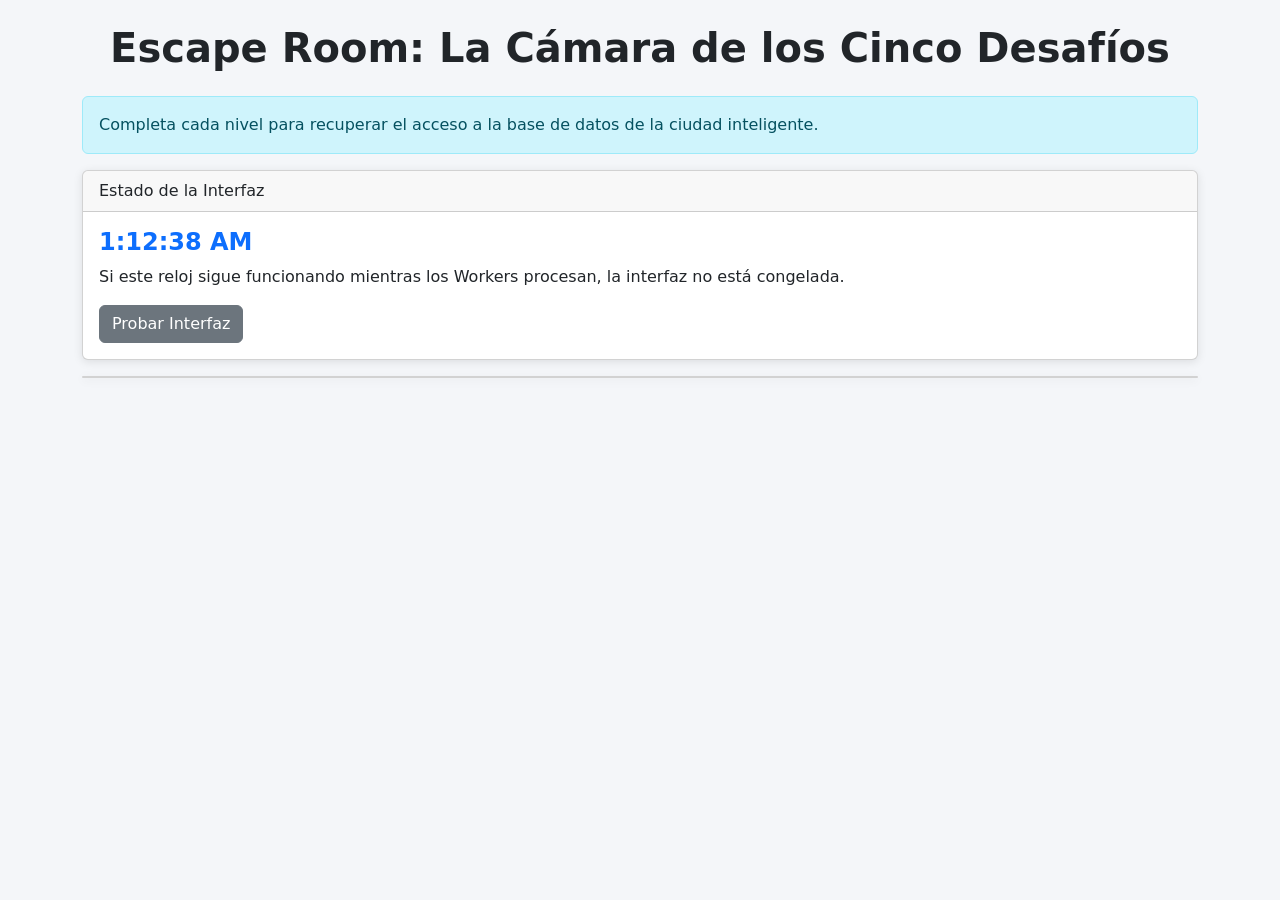
==== index.html @ c97b9e69 "Base inicial del proyecto Escape Room Grupo 9" ====
<!DOCTYPE html>

<html lang="es">
<head>
    <meta charset="UTF-8">
    <meta name="viewport" content="width=device-width, initial-scale=1.0">
    <title>Escape Room - La Cámara de los Cinco Desafíos</title>

<link href="https://cdn.jsdelivr.net/npm/bootstrap@5.3.3/dist/css/bootstrap.min.css" rel="stylesheet">
<link rel="stylesheet" href="https://cdn.jsdelivr.net/npm/bootstrap-icons@1.11.3/font/bootstrap-icons.min.css">

<link rel="stylesheet" href="css/styles.css">

</head>
<body>
    

<div class="container mt-4">

<h1 class="text-center mb-4">
    Escape Room: La Cámara de los Cinco Desafíos
</h1>

<div class="alert alert-info">
    Completa cada nivel para recuperar el acceso a la base de datos de la ciudad inteligente.
</div>
<div id="contenedorAlertas"></div>
<!-- Reloj para demostrar que la interfaz sigue activa -->

<div class="card mt-2 mb-3">

    <div class="card-header">
        Estado de la Interfaz
    </div>

    <div class="card-body">

        <h4 id="reloj"></h4>

        <p>
            Si este reloj sigue funcionando mientras los Workers procesan,
            la interfaz no está congelada.
        </p>

        <button
            class="btn btn-secondary"
            onclick="alert('La interfaz sigue funcionando')">
            Probar Interfaz
        </button>

    </div>

</div>
<!-- NIVEL 1 -->

<div id="nivel1" class="card mb-4 nivel activo">
    

</div>

<!-- NIVEL 2 -->

<div id="nivel2" class="card mb-4 nivel">

    

</div>

<!-- NIVEL 3 -->

<div id="nivel3" class="card mb-4 nivel">

    

</div>

<!-- NIVEL 4 -->

<div id="nivel4" class="card mb-4 nivel">

    

</div>

<!-- NIVEL 5 -->

<div id="nivel5" class="card mb-4 nivel">

    

</div>



</div>

<script src="js/app.js"></script>

<script src="js/nivel1.js"></script>

<script src="js/nivel2.js"></script>

<script src="js/nivel3.js"></script>

<script src="js/nivel4.js"></script>

<script src="js/nivel5.js"></script>

<script src="https://cdn.jsdelivr.net/npm/bootstrap@5.3.3/dist/js/bootstrap.bundle.min.js"></script>
</body>
</html>
---- css/styles.css ----
body{
background-color:#f4f6f9;
}

h1{
font-weight:bold;
}

.nivel{
display:none;
}

.nivel.activo{
display:block;
}

canvas{
background-color:white;
}

#video{
border:2px solid #333;
border-radius:10px;
}

#fotoGuardada{
max-width:500px;
width:100%;
}

.progress{
height:30px;
}

.card{
box-shadow:0 2px 10px rgba(0,0,0,.1);
}

#reloj{
color:#0d6efd;
font-weight:bold;
}
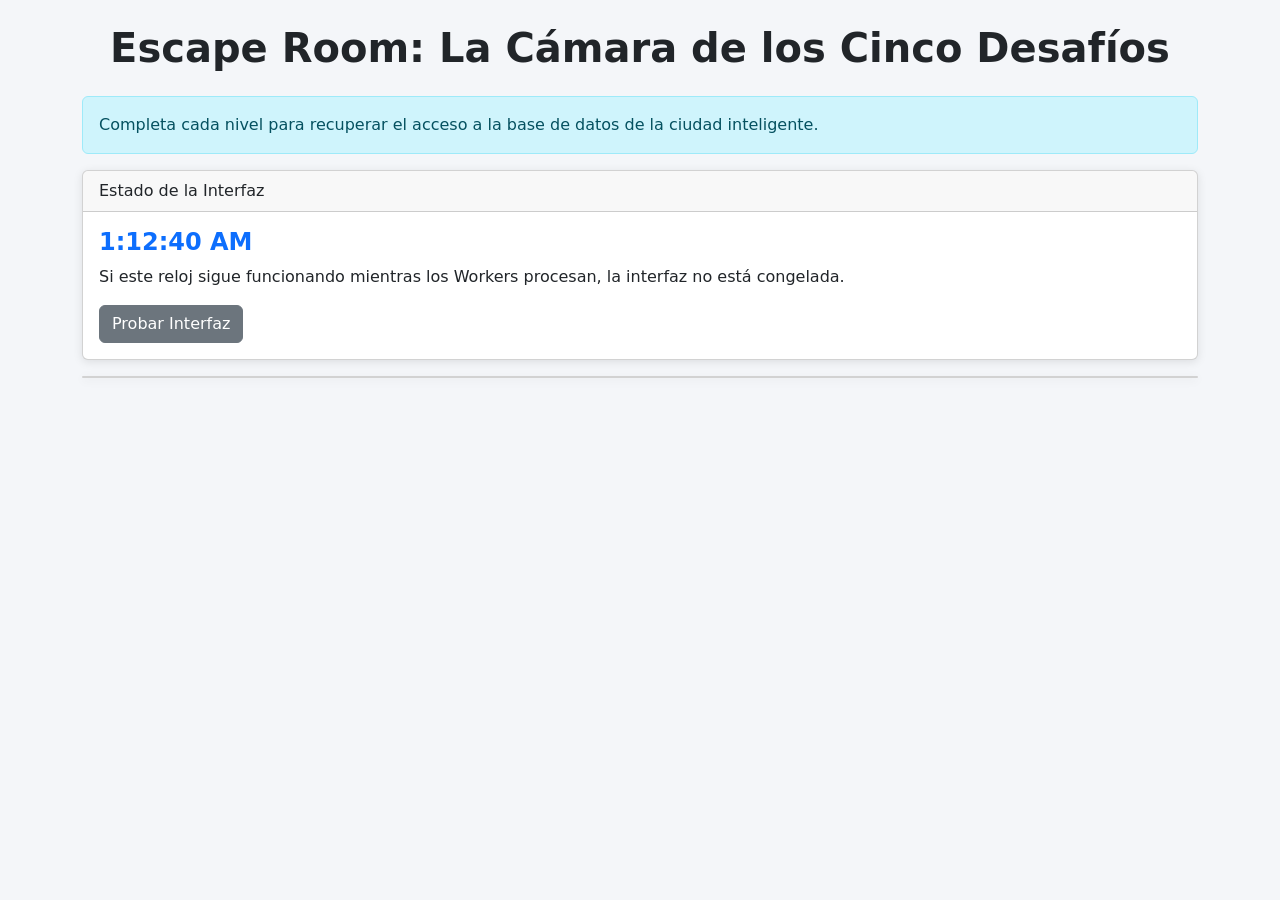
==== commit cbbdae47: "NIVEL:4  El Nucleo de Procesamiento" ====
--- a/index.html
+++ b/index.html
@@ -78,7 +78,44 @@
 
 <div id="nivel4" class="card mb-4 nivel">
 
-    
+    <div class="card-header bg-danger text-white">
+        NIVEL 4 - EL NÚCLEO DE PROCESAMIENTO
+    </div>
+
+    <div class="card-body">
+
+        <button
+            id="btnProcesarNivel4"
+            class="btn btn-danger">
+            Procesar Sensores
+        </button>
+
+        <hr>
+
+        <div class="progress">
+
+            <div
+                id="barraNivel4"
+                class="progress-bar"
+                role="progressbar"
+                style="width:0%">
+                0%
+            </div>
+
+        </div>
+
+        <hr>
+
+        <div id="resultadoNivel4"></div>
+
+        <button
+            id="btnNivel5"
+            class="btn btn-success mt-3"
+            disabled>
+            Pasar al Nivel 5
+        </button>
+
+    </div>
 
 </div>
 
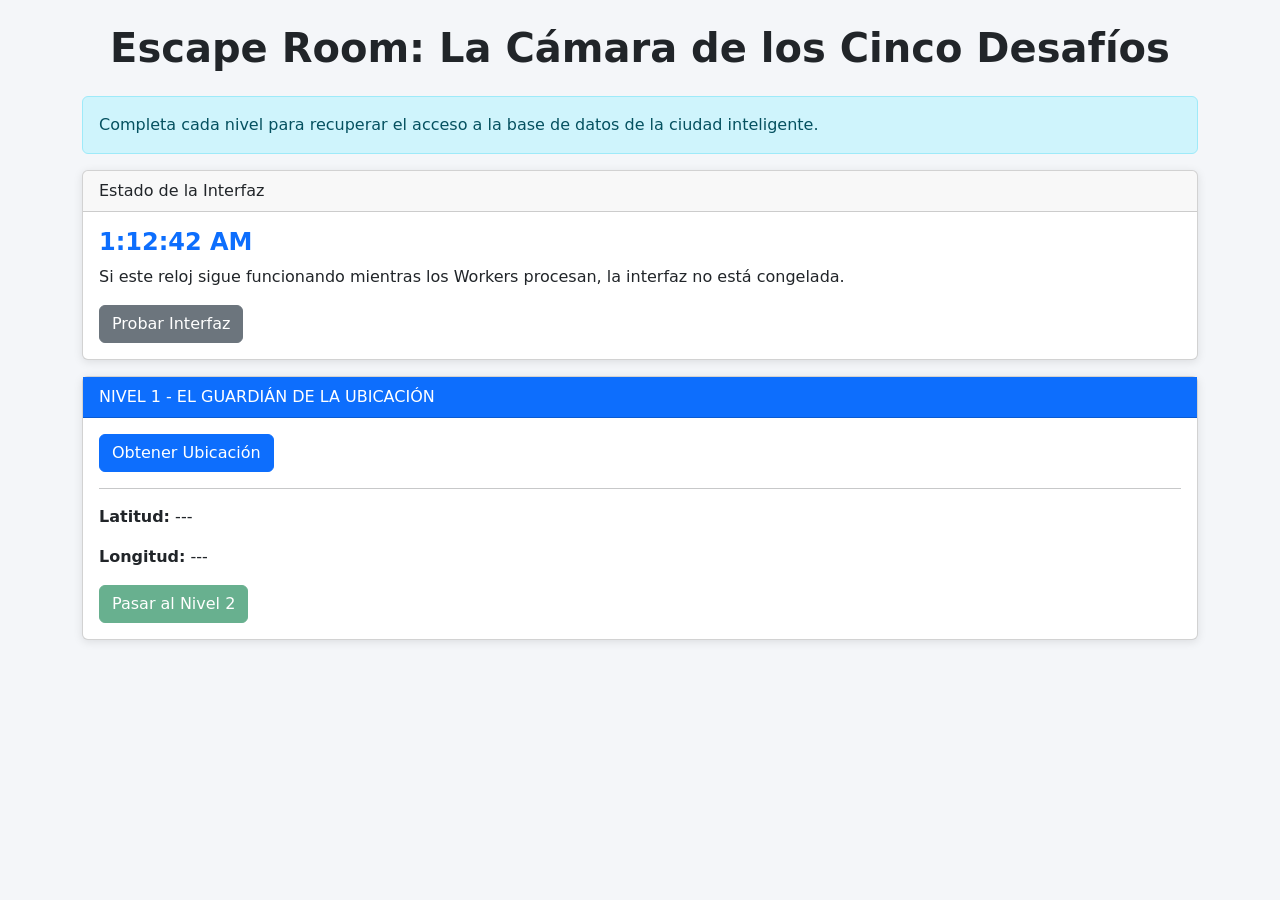
==== commit e92d3d9b: "Se agrega Nivel 1 - Guardian de la Ubicación" ====
--- a/index.html
+++ b/index.html
@@ -54,7 +54,54 @@
 <!-- NIVEL 1 -->
 
 <div id="nivel1" class="card mb-4 nivel activo">
-    
+    <div id="overlayNivel1" class="overlay-cargando">
+
+        <div class="text-center">
+
+            <div
+                class="spinner-border text-primary"
+                style="width:4rem;height:4rem;"
+                role="status">
+            </div>
+
+            <div class="mt-3 fw-bold">
+                Obteniendo ubicación...
+            </div>
+
+        </div>
+
+    </div>
+
+    <div class="card-header bg-primary text-white">
+        NIVEL 1 - EL GUARDIÁN DE LA UBICACIÓN
+    </div>
+
+    <div class="card-body">
+
+        <button id="btnUbicacion" class="btn btn-primary">
+            Obtener Ubicación
+        </button>
+
+        <hr>
+
+        <p>
+            <strong>Latitud:</strong>
+            <span id="latitud">---</span>
+        </p>
+
+        <p>
+            <strong>Longitud:</strong>
+            <span id="longitud">---</span>
+        </p>
+
+        <button
+            id="btnNivel2"
+            class="btn btn-success"
+            disabled>
+            Pasar al Nivel 2
+        </button>
+
+    </div>
 
 </div>
 
@@ -78,44 +125,7 @@
 
 <div id="nivel4" class="card mb-4 nivel">
 
-    <div class="card-header bg-danger text-white">
-        NIVEL 4 - EL NÚCLEO DE PROCESAMIENTO
-    </div>
-
-    <div class="card-body">
-
-        <button
-            id="btnProcesarNivel4"
-            class="btn btn-danger">
-            Procesar Sensores
-        </button>
-
-        <hr>
-
-        <div class="progress">
-
-            <div
-                id="barraNivel4"
-                class="progress-bar"
-                role="progressbar"
-                style="width:0%">
-                0%
-            </div>
-
-        </div>
-
-        <hr>
-
-        <div id="resultadoNivel4"></div>
-
-        <button
-            id="btnNivel5"
-            class="btn btn-success mt-3"
-            disabled>
-            Pasar al Nivel 5
-        </button>
-
-    </div>
+    
 
 </div>
 
--- a/css/styles.css
+++ b/css/styles.css
@@ -41,4 +41,24 @@
 font-weight:bold;
 }
 
+.overlay-cargando{
 
+    position:absolute;
+
+    top:0;
+    left:0;
+
+    width:100%;
+    height:100%;
+
+    background:rgba(255,255,255,0.75);
+
+    display:none;
+
+    justify-content:center;
+    align-items:center;
+
+    z-index:999;
+
+    border-radius:inherit;
+}
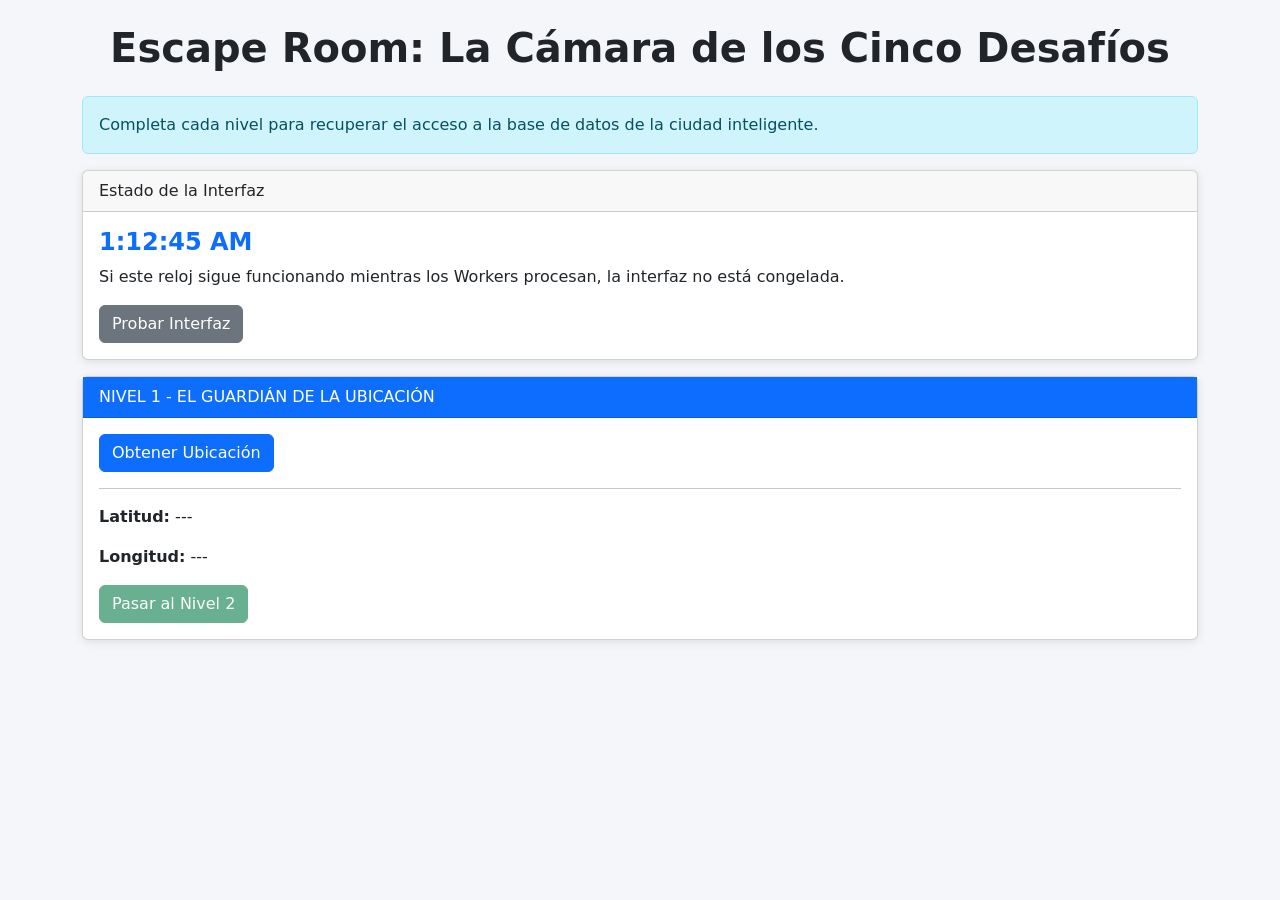
==== commit 450e43f9: "Se agrega Nivel 2: El Cartografo perdido" ====
--- a/index.html
+++ b/index.html
@@ -108,7 +108,35 @@
 <!-- NIVEL 2 -->
 
 <div id="nivel2" class="card mb-4 nivel">
+    <div class="card-header bg-success text-white">
+        NIVEL 2 - EL CARTÓGRAFO PERDIDO
+    </div>
 
+    <div class="card-body">
+
+        <button id="btnMapa" class="btn btn-success">
+            Dibujar Mapa
+        </button>
+
+        <hr>
+
+        <canvas
+            id="mapaCanvas"
+            width="800"
+            height="400"
+            class="border">
+        </canvas>
+
+        <br><br>
+
+        <button
+            id="btnNivel3"
+            class="btn btn-success"
+            disabled>
+            Pasar al Nivel 3
+        </button>
+
+    </div>
     
 
 </div>
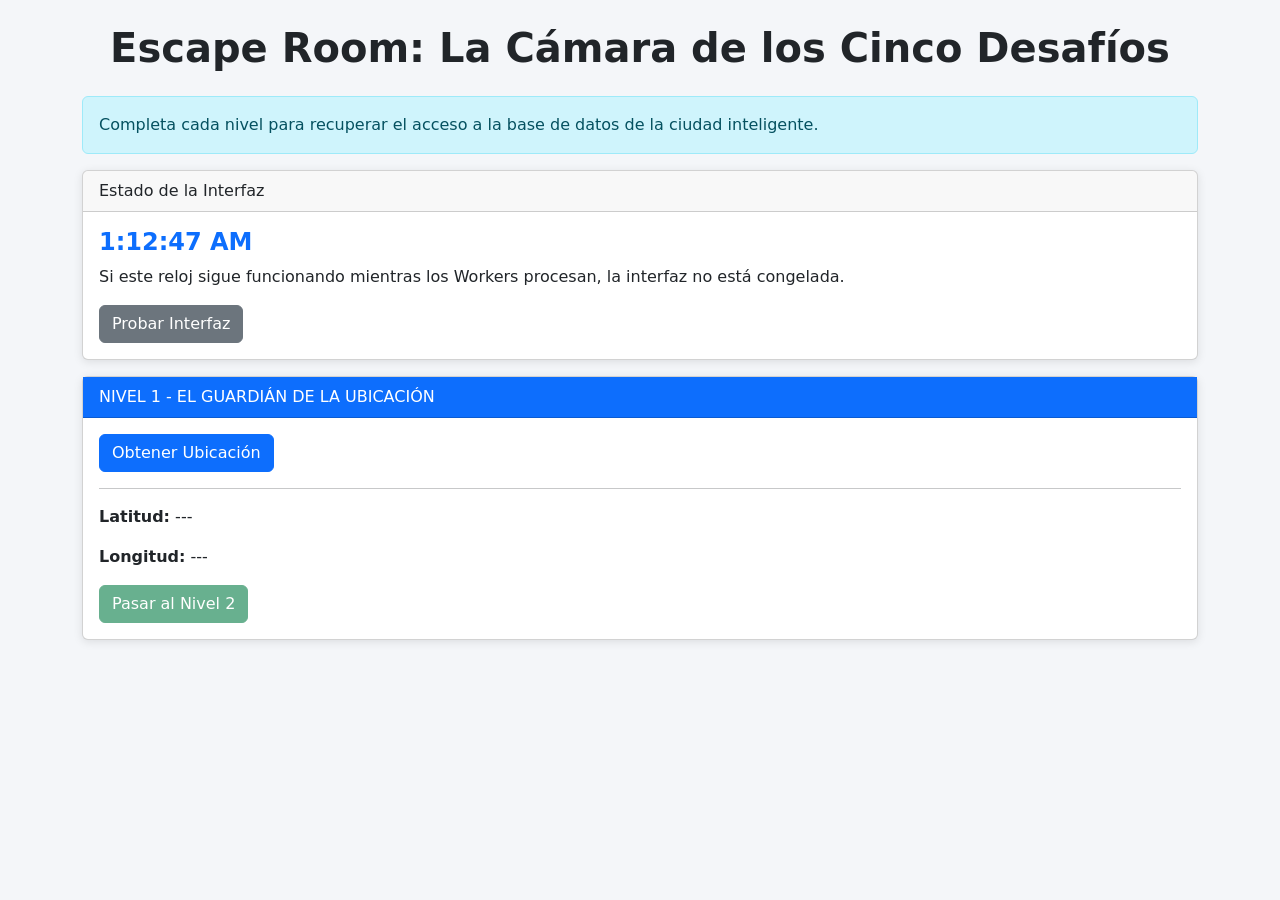
==== commit 8a9440b2: "Unión de todos los aportes de los compañeros, Nivel 1 y 2, Nivel 3, Nivel 4 y Nivel 5" ====
--- a/index.html
+++ b/index.html
@@ -108,6 +108,7 @@
 <!-- NIVEL 2 -->
 
 <div id="nivel2" class="card mb-4 nivel">
+
     <div class="card-header bg-success text-white">
         NIVEL 2 - EL CARTÓGRAFO PERDIDO
     </div>
@@ -137,7 +138,6 @@
         </button>
 
     </div>
-    
 
 </div>
 
@@ -145,7 +145,60 @@
 
 <div id="nivel3" class="card mb-4 nivel">
 
-    
+    <div class="card-header bg-warning">
+        NIVEL 3 - LA EVIDENCIA DEL EXPLORADOR
+    </div>
+
+    <div class="card-body">
+
+        <button id="btnCamara" class="btn btn-warning">
+            Activar Cámara
+        </button>
+
+        <hr>
+
+        <video
+            id="video"
+            width="500"
+            autoplay
+            playsinline>
+        </video>
+
+        <br><br>
+
+        <button
+            id="btnCapturar"
+            class="btn btn-danger">
+            Capturar Foto
+        </button>
+
+        <hr>
+
+        <canvas
+            id="fotoCanvas"
+            width="500"
+            height="350"
+            class="border">
+        </canvas>
+
+        <hr>
+
+        <h5>Fotografía Guardada</h5>
+
+        <img
+            id="fotoGuardada"
+            class="img-fluid border">
+
+        <br><br>
+
+        <button
+            id="btnNivel4"
+            class="btn btn-success"
+            disabled>
+            Pasar al Nivel 4
+        </button>
+
+    </div>
 
 </div>
 
@@ -153,7 +206,44 @@
 
 <div id="nivel4" class="card mb-4 nivel">
 
-    
+    <div class="card-header bg-danger text-white">
+        NIVEL 4 - EL NÚCLEO DE PROCESAMIENTO
+    </div>
+
+    <div class="card-body">
+
+        <button
+            id="btnProcesarNivel4"
+            class="btn btn-danger">
+            Procesar Sensores
+        </button>
+
+        <hr>
+
+        <div class="progress">
+
+            <div
+                id="barraNivel4"
+                class="progress-bar"
+                role="progressbar"
+                style="width:0%">
+                0%
+            </div>
+
+        </div>
+
+        <hr>
+
+        <div id="resultadoNivel4"></div>
+
+        <button
+            id="btnNivel5"
+            class="btn btn-success mt-3"
+            disabled>
+            Pasar al Nivel 5
+        </button>
+
+    </div>
 
 </div>
 
@@ -161,7 +251,44 @@
 
 <div id="nivel5" class="card mb-4 nivel">
 
-    
+    <div class="card-header bg-dark text-white">
+        NIVEL 5 - EL PORTAL CUÁNTICO
+    </div>
+
+    <div class="card-body">
+
+        <button
+            id="btnProcesarNivel5"
+            class="btn btn-dark">
+            Iniciar Procesamiento
+        </button>
+
+        <hr>
+
+        <div class="progress">
+
+            <div
+                id="barraNivel5"
+                class="progress-bar bg-success"
+                role="progressbar"
+                style="width:0%">
+                0%
+            </div>
+
+        </div>
+
+        <hr>
+
+        <div id="resultadoNivel5"></div>
+
+        <button
+            id="btnExportar"
+            class="btn btn-primary mt-3"
+            disabled>
+            Descargar JSON
+        </button>
+
+    </div>
 
 </div>
 
--- a/css/styles.css
+++ b/css/styles.css
@@ -40,6 +40,9 @@
 color:#0d6efd;
 font-weight:bold;
 }
+#nivel1{
+    position:relative;
+}
 
 .overlay-cargando{
 
@@ -61,4 +64,4 @@
     z-index:999;
 
     border-radius:inherit;
-}
+}
